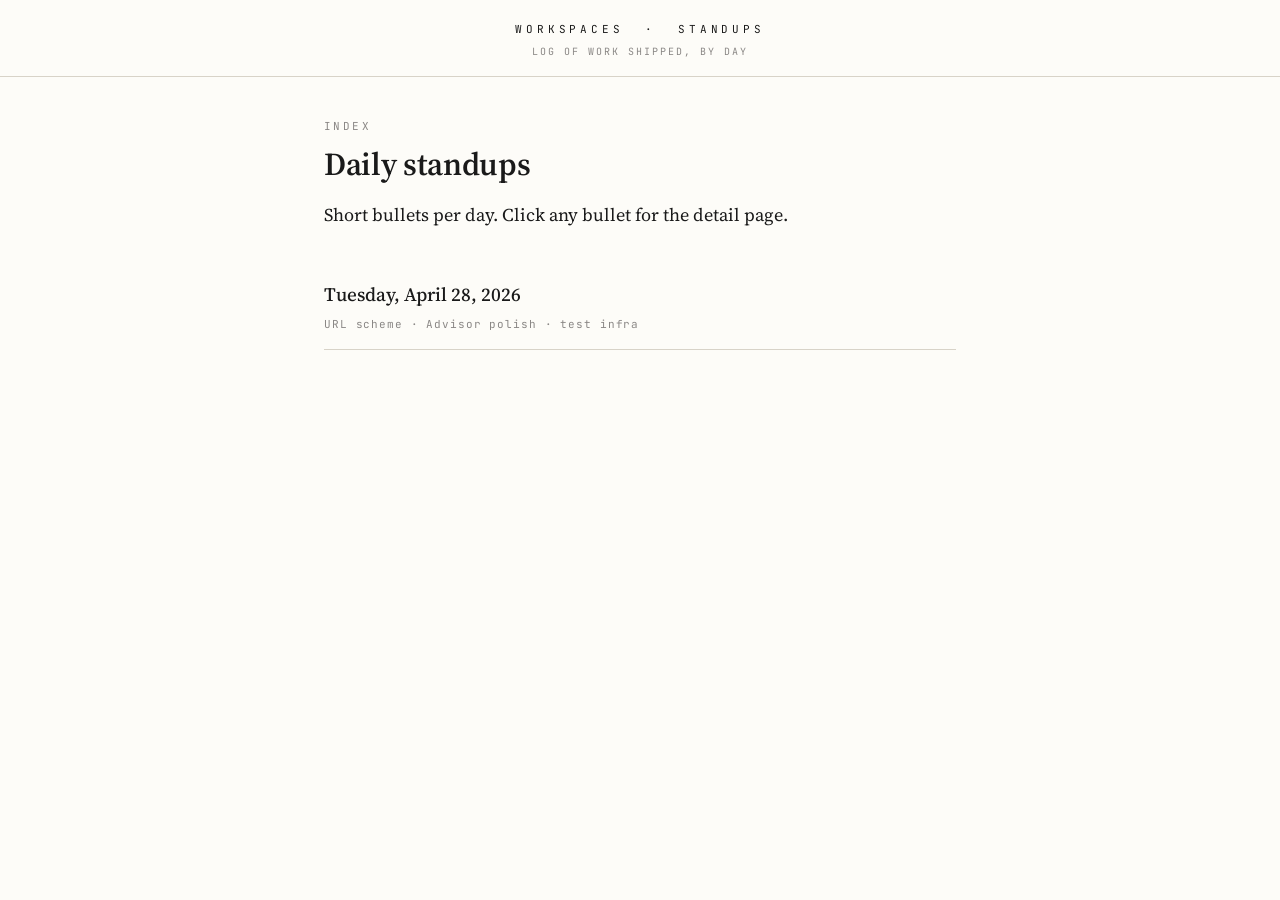
==== index.html @ 9d5e4981 "initial standup log: 2026-04-28" ====
<!doctype html>
<html lang="en">
<head>
<meta charset="utf-8">
<meta name="viewport" content="width=device-width, initial-scale=1">
<title>Workspaces log</title>
<link rel="preconnect" href="https://fonts.googleapis.com">
<link rel="preconnect" href="https://fonts.gstatic.com" crossorigin>
<link href="https://fonts.googleapis.com/css2?family=Source+Serif+4:wght@400;500;600&family=JetBrains+Mono:wght@400;500&display=swap" rel="stylesheet">
<link rel="stylesheet" href="style.css">
</head>
<body>
<div class="masthead">
  <div class="name">Workspaces &nbsp;&middot;&nbsp; Standups</div>
  <div class="date">Log of work shipped, by day</div>
</div>
<div class="landing">
  <p class="kicker">Index</p>
  <h1>Daily standups</h1>
  <p>Short bullets per day. Click any bullet for the detail page.</p>
  <ul class="bullets">
    <li>
      <a href="2026-04-28/">Tuesday, April 28, 2026</a>
      <div class="meta">URL scheme · Advisor polish · test infra</div>
    </li>
  </ul>
</div>
</body>
</html>
---- style.css ----
:root {
  --bg: #fdfcf8;
  --text: #1a1a1a;
  --text-2: #5a5856;
  --text-3: #8a8785;
  --rule: #d8d3c8;
  --accent: #0a5d8a;
  --accent-hover: #074666;
  --code-bg: #f2f0ea;
}
* { box-sizing: border-box; }
html, body { margin: 0; padding: 0; background: var(--bg); color: var(--text); }
body {
  font-family: "Source Serif 4", Georgia, "Times New Roman", serif;
  font-size: 18px;
  line-height: 1.7;
  -webkit-font-smoothing: antialiased;
  -moz-osx-font-smoothing: grayscale;
}
.masthead {
  border-bottom: 1px solid var(--rule);
  padding: 20px 0 16px;
  margin-bottom: 40px;
  text-align: center;
  font-family: "JetBrains Mono", ui-monospace, monospace;
}
.masthead .name {
  font-size: 11px;
  letter-spacing: 0.35em;
  text-transform: uppercase;
  color: var(--text);
}
.masthead .date {
  font-size: 10px;
  letter-spacing: 0.2em;
  text-transform: uppercase;
  color: var(--text-3);
  margin-top: 4px;
}
article, .landing {
  max-width: 680px;
  margin: 0 auto;
  padding: 0 24px 80px;
}
h1 {
  font-family: "Source Serif 4", Georgia, serif;
  font-size: 32px;
  font-weight: 600;
  line-height: 1.2;
  margin: 0 0 16px;
  letter-spacing: -0.01em;
}
h2 {
  font-family: "Source Serif 4", Georgia, serif;
  font-size: 22px;
  font-weight: 600;
  line-height: 1.3;
  margin: 40px 0 12px;
}
p { margin: 0 0 1em; }
strong { font-weight: 600; }
a { color: var(--accent); text-decoration: none; border-bottom: 1px solid var(--accent); }
a:hover { color: var(--accent-hover); border-color: var(--accent-hover); }
ul { padding-left: 22px; margin: 0 0 1em; }
li { margin-bottom: 6px; }
.kicker {
  font-family: "JetBrains Mono", ui-monospace, monospace;
  font-size: 11px;
  letter-spacing: 0.22em;
  text-transform: uppercase;
  color: var(--text-3);
  margin-bottom: 10px;
}
.bullets {
  list-style: none;
  padding: 0;
  margin: 32px 0;
}
.bullets li {
  border-bottom: 1px solid var(--rule);
  padding: 16px 0;
  margin: 0;
}
.bullets li a {
  display: block;
  border: none;
  color: var(--text);
  font-weight: 500;
  font-size: 19px;
}
.bullets li a:hover {
  color: var(--accent);
}
.bullets li .meta {
  font-family: "JetBrains Mono", ui-monospace, monospace;
  font-size: 11px;
  letter-spacing: 0.08em;
  color: var(--text-3);
  margin-top: 4px;
  font-weight: normal;
}
code {
  font-family: "JetBrains Mono", ui-monospace, monospace;
  font-size: 0.88em;
  background: var(--code-bg);
  padding: 1px 5px;
  border-radius: 3px;
}
pre {
  font-family: "JetBrains Mono", ui-monospace, monospace;
  font-size: 13px;
  background: var(--code-bg);
  padding: 14px 16px;
  border-radius: 5px;
  overflow-x: auto;
  line-height: 1.5;
  margin: 1em 0;
}
pre code {
  background: none;
  padding: 0;
  font-size: inherit;
}
.back {
  font-family: "JetBrains Mono", ui-monospace, monospace;
  font-size: 11px;
  letter-spacing: 0.2em;
  text-transform: uppercase;
  color: var(--text-3);
  margin-bottom: 32px;
  display: inline-block;
  border: none;
}
.back:hover {
  color: var(--accent);
}
hr {
  border: none;
  border-top: 1px solid var(--rule);
  margin: 40px 0;
}
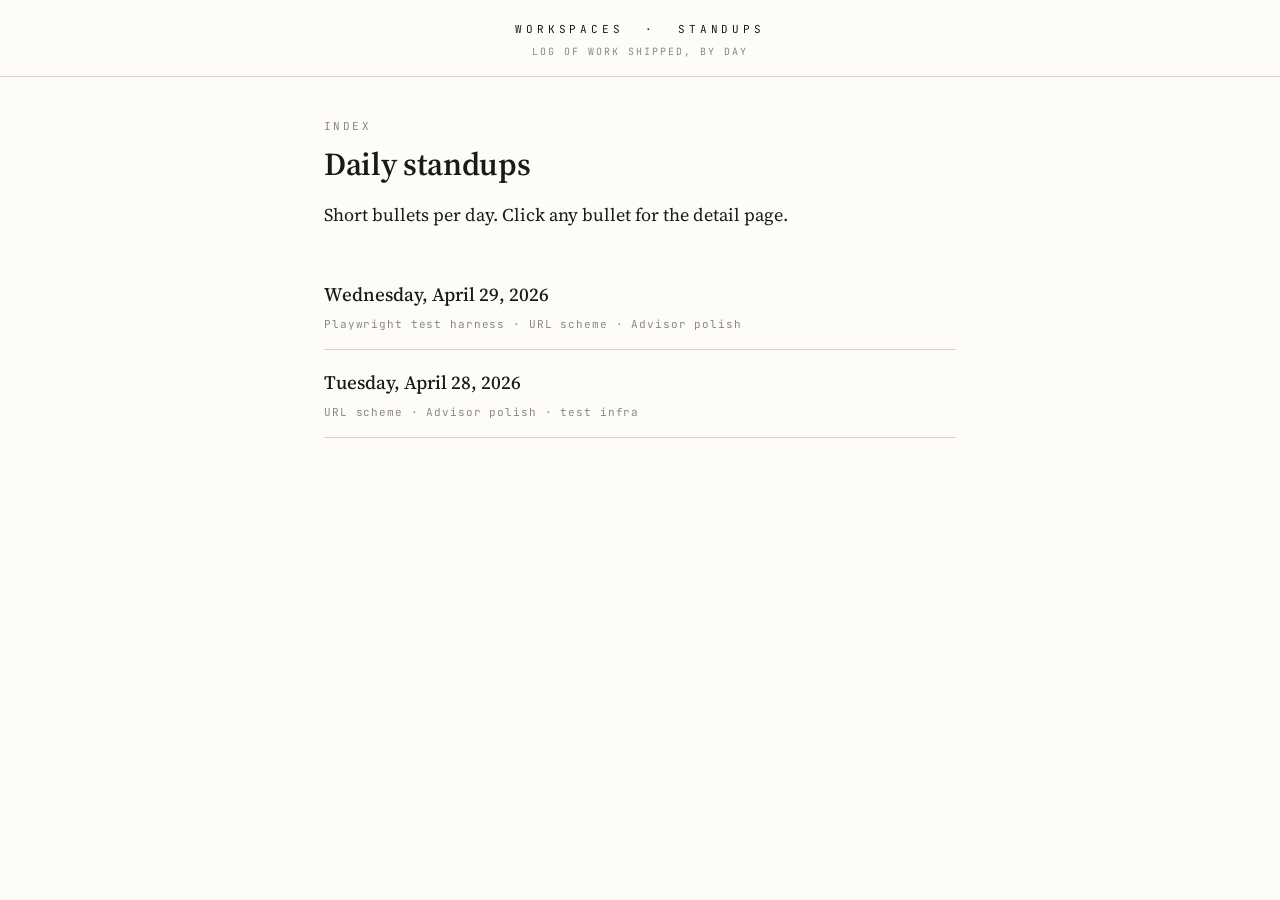
==== commit 2a8ad681: "standup: 2026-04-29 — Wed log + Playwright harness + site meta page" ====
--- a/index.html
+++ b/index.html
@@ -20,8 +20,12 @@
   <p>Short bullets per day. Click any bullet for the detail page.</p>
   <ul class="bullets">
     <li>
+      <a href="2026-04-29/">Wednesday, April 29, 2026</a>
+      <div class="meta">Playwright test harness &middot; URL scheme &middot; Advisor polish</div>
+    </li>
+    <li>
       <a href="2026-04-28/">Tuesday, April 28, 2026</a>
-      <div class="meta">URL scheme · Advisor polish · test infra</div>
+      <div class="meta">URL scheme &middot; Advisor polish &middot; test infra</div>
     </li>
   </ul>
 </div>
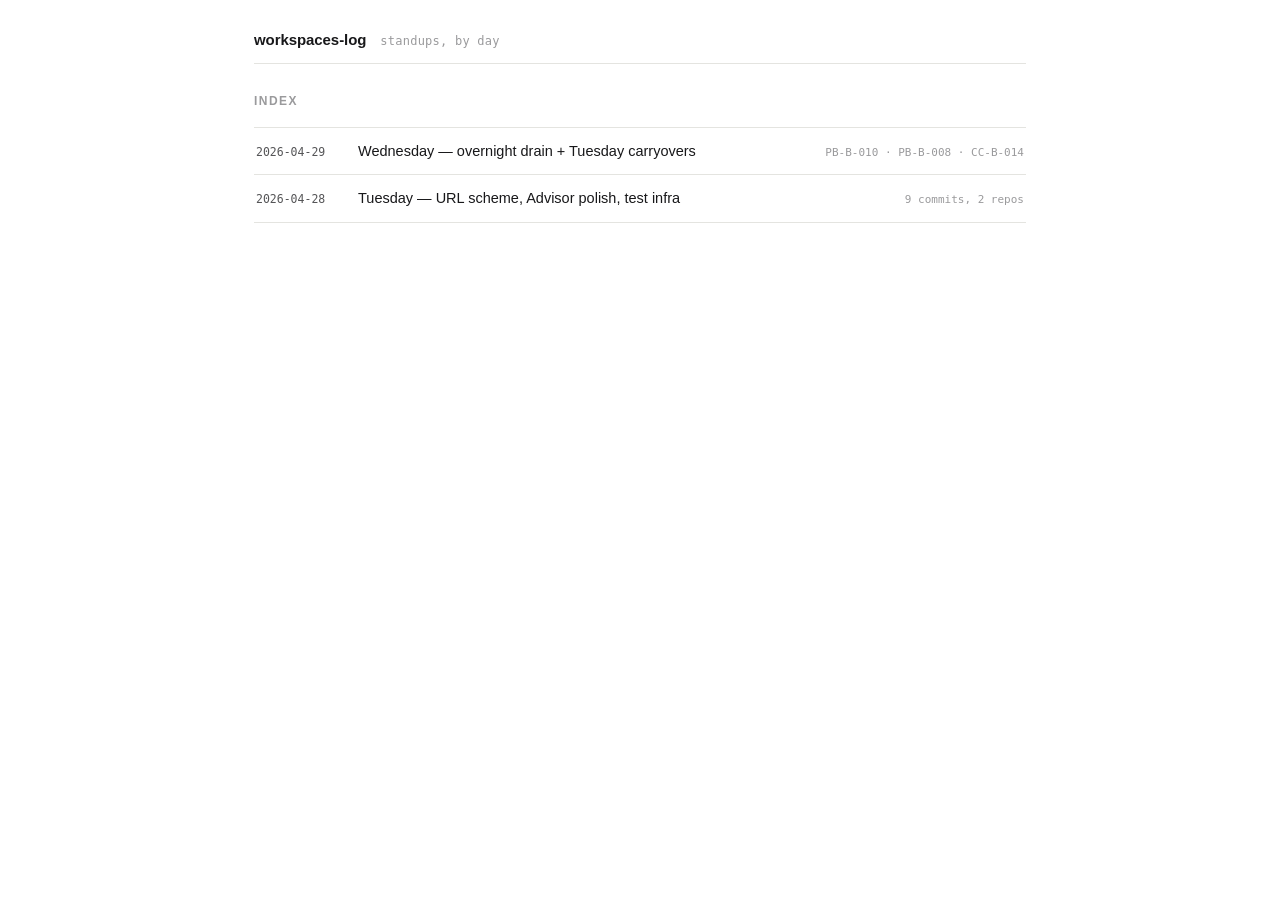
==== commit 8c7d89b8: "restyle: standup layout, commit-kv headers, per-item ask buttons; add overnight drain items" ====
--- a/index.html
+++ b/index.html
@@ -3,31 +3,31 @@
 <head>
 <meta charset="utf-8">
 <meta name="viewport" content="width=device-width, initial-scale=1">
-<title>Workspaces log</title>
-<link rel="preconnect" href="https://fonts.googleapis.com">
-<link rel="preconnect" href="https://fonts.gstatic.com" crossorigin>
-<link href="https://fonts.googleapis.com/css2?family=Source+Serif+4:wght@400;500;600&family=JetBrains+Mono:wght@400;500&display=swap" rel="stylesheet">
+<title>workspaces-log</title>
 <link rel="stylesheet" href="style.css">
 </head>
 <body>
-<div class="masthead">
-  <div class="name">Workspaces &nbsp;&middot;&nbsp; Standups</div>
-  <div class="date">Log of work shipped, by day</div>
-</div>
-<div class="landing">
-  <p class="kicker">Index</p>
-  <h1>Daily standups</h1>
-  <p>Short bullets per day. Click any bullet for the detail page.</p>
-  <ul class="bullets">
-    <li>
-      <a href="2026-04-29/">Wednesday, April 29, 2026</a>
-      <div class="meta">Playwright test harness &middot; URL scheme &middot; Advisor polish</div>
-    </li>
-    <li>
-      <a href="2026-04-28/">Tuesday, April 28, 2026</a>
-      <div class="meta">URL scheme &middot; Advisor polish &middot; test infra</div>
-    </li>
-  </ul>
+<div class="wrap">
+<header>
+  <div class="left">
+    <span class="title">workspaces-log</span>
+    <span class="date">standups, by day</span>
+  </div>
+</header>
+
+<h2>Index</h2>
+<ul class="items">
+  <li><a class="row" href="2026-04-29/">
+    <span class="idcell">2026-04-29</span>
+    <span class="line">Wednesday &mdash; overnight drain + Tuesday carryovers</span>
+    <span class="meta">PB-B-010 &middot; PB-B-008 &middot; CC-B-014</span>
+  </a></li>
+  <li><a class="row" href="2026-04-28/">
+    <span class="idcell">2026-04-28</span>
+    <span class="line">Tuesday &mdash; URL scheme, Advisor polish, test infra</span>
+    <span class="meta">9 commits, 2 repos</span>
+  </a></li>
+</ul>
 </div>
 </body>
 </html>
--- a/style.css
+++ b/style.css
@@ -1,141 +1,257 @@
 :root {
-  --bg: #fdfcf8;
-  --text: #1a1a1a;
-  --text-2: #5a5856;
-  --text-3: #8a8785;
-  --rule: #d8d3c8;
-  --accent: #0a5d8a;
-  --accent-hover: #074666;
-  --code-bg: #f2f0ea;
+  --bg: #ffffff;
+  --bg-2: #f6f6f4;
+  --text: #18181a;
+  --text-2: #555557;
+  --text-3: #9a9a9c;
+  --rule: #e4e4e0;
+  --accent: #1558a8;
+  --accent-hover: #0f4483;
+  --code-bg: #f0efea;
+  --chip-bg: #ededea;
+  --ok: #3a7a43;
+  --warn: #a65c1a;
 }
 * { box-sizing: border-box; }
-html, body { margin: 0; padding: 0; background: var(--bg); color: var(--text); }
-body {
-  font-family: "Source Serif 4", Georgia, "Times New Roman", serif;
-  font-size: 18px;
-  line-height: 1.7;
+html, body {
+  margin: 0;
+  padding: 0;
+  background: var(--bg);
+  color: var(--text);
+  font-family: -apple-system, BlinkMacSystemFont, "Segoe UI", Helvetica, Arial, sans-serif;
+  font-size: 14.5px;
+  line-height: 1.55;
   -webkit-font-smoothing: antialiased;
-  -moz-osx-font-smoothing: grayscale;
-}
-.masthead {
+}
+.wrap {
+  max-width: 820px;
+  margin: 0 auto;
+  padding: 28px 24px 80px;
+}
+
+/* ---- header ---- */
+header {
+  display: flex;
+  align-items: baseline;
+  justify-content: space-between;
   border-bottom: 1px solid var(--rule);
-  padding: 20px 0 16px;
-  margin-bottom: 40px;
-  text-align: center;
-  font-family: "JetBrains Mono", ui-monospace, monospace;
-}
-.masthead .name {
-  font-size: 11px;
-  letter-spacing: 0.35em;
-  text-transform: uppercase;
-  color: var(--text);
-}
-.masthead .date {
-  font-size: 10px;
-  letter-spacing: 0.2em;
-  text-transform: uppercase;
-  color: var(--text-3);
-  margin-top: 4px;
-}
-article, .landing {
-  max-width: 680px;
-  margin: 0 auto;
-  padding: 0 24px 80px;
-}
+  padding-bottom: 12px;
+  margin-bottom: 20px;
+}
+header .left { display: flex; align-items: baseline; gap: 14px; }
+header .title {
+  font-weight: 600;
+  font-size: 15px;
+  letter-spacing: -0.005em;
+}
+header .date {
+  font-family: ui-monospace, "SF Mono", Menlo, monospace;
+  font-size: 12px;
+  color: var(--text-3);
+  letter-spacing: 0.02em;
+}
+header nav a {
+  font-size: 12.5px;
+  color: var(--text-2);
+  text-decoration: none;
+}
+header nav a:hover { color: var(--accent); }
+
+/* ---- headings ---- */
 h1 {
-  font-family: "Source Serif 4", Georgia, serif;
-  font-size: 32px;
-  font-weight: 600;
-  line-height: 1.2;
-  margin: 0 0 16px;
+  font-size: 22px;
+  font-weight: 600;
+  margin: 12px 0 6px;
   letter-spacing: -0.01em;
 }
 h2 {
-  font-family: "Source Serif 4", Georgia, serif;
-  font-size: 22px;
-  font-weight: 600;
-  line-height: 1.3;
-  margin: 40px 0 12px;
-}
-p { margin: 0 0 1em; }
-strong { font-weight: 600; }
-a { color: var(--accent); text-decoration: none; border-bottom: 1px solid var(--accent); }
-a:hover { color: var(--accent-hover); border-color: var(--accent-hover); }
-ul { padding-left: 22px; margin: 0 0 1em; }
-li { margin-bottom: 6px; }
-.kicker {
-  font-family: "JetBrains Mono", ui-monospace, monospace;
-  font-size: 11px;
-  letter-spacing: 0.22em;
-  text-transform: uppercase;
-  color: var(--text-3);
-  margin-bottom: 10px;
-}
-.bullets {
-  list-style: none;
-  padding: 0;
-  margin: 32px 0;
-}
-.bullets li {
-  border-bottom: 1px solid var(--rule);
-  padding: 16px 0;
-  margin: 0;
-}
-.bullets li a {
-  display: block;
-  border: none;
-  color: var(--text);
-  font-weight: 500;
-  font-size: 19px;
-}
-.bullets li a:hover {
-  color: var(--accent);
-}
-.bullets li .meta {
-  font-family: "JetBrains Mono", ui-monospace, monospace;
-  font-size: 11px;
-  letter-spacing: 0.08em;
-  color: var(--text-3);
-  margin-top: 4px;
-  font-weight: normal;
-}
+  font-size: 12px;
+  text-transform: uppercase;
+  letter-spacing: 0.12em;
+  color: var(--text-3);
+  margin: 28px 0 10px;
+  font-weight: 600;
+}
+h3 {
+  font-size: 14px;
+  font-weight: 600;
+  margin: 16px 0 6px;
+}
+p { margin: 0 0 10px; }
+p.lead { color: var(--text-2); font-size: 14px; margin-bottom: 22px; }
+
+/* ---- inline ---- */
+a { color: var(--accent); text-decoration: none; }
+a:hover { color: var(--accent-hover); text-decoration: underline; text-decoration-thickness: 1px; text-underline-offset: 2px; }
 code {
-  font-family: "JetBrains Mono", ui-monospace, monospace;
-  font-size: 0.88em;
+  font-family: ui-monospace, "SF Mono", Menlo, monospace;
+  font-size: 12.5px;
   background: var(--code-bg);
   padding: 1px 5px;
   border-radius: 3px;
 }
-pre {
-  font-family: "JetBrains Mono", ui-monospace, monospace;
-  font-size: 13px;
-  background: var(--code-bg);
-  padding: 14px 16px;
+.id {
+  font-family: ui-monospace, "SF Mono", Menlo, monospace;
+  font-size: 11.5px;
+  background: var(--chip-bg);
+  color: var(--text-2);
+  padding: 1px 6px;
+  border-radius: 3px;
+  letter-spacing: 0.02em;
+}
+.repo {
+  font-family: ui-monospace, "SF Mono", Menlo, monospace;
+  font-size: 11px;
+  color: var(--text-3);
+  text-transform: lowercase;
+  letter-spacing: 0.04em;
+  margin-right: 8px;
+}
+.status-ok { color: var(--ok); font-weight: 500; }
+.status-warn { color: var(--warn); font-weight: 500; }
+
+/* ---- landing list ---- */
+ul.items {
+  list-style: none;
+  padding: 0;
+  margin: 16px 0 8px;
+  border-top: 1px solid var(--rule);
+}
+ul.items li {
+  border-bottom: 1px solid var(--rule);
+  padding: 12px 2px;
+}
+ul.items li a.row {
+  display: grid;
+  grid-template-columns: 88px 1fr auto;
+  gap: 14px;
+  align-items: baseline;
+  color: var(--text);
+  text-decoration: none;
+}
+ul.items li a.row:hover .line { color: var(--accent); text-decoration: underline; text-underline-offset: 2px; }
+ul.items .idcell {
+  font-family: ui-monospace, "SF Mono", Menlo, monospace;
+  font-size: 11.5px;
+  color: var(--text-2);
+}
+ul.items .line {
+  font-size: 14.5px;
+  font-weight: 500;
+}
+ul.items .meta {
+  font-family: ui-monospace, "SF Mono", Menlo, monospace;
+  font-size: 11px;
+  color: var(--text-3);
+}
+
+/* ---- detail: kv block ---- */
+dl.kv {
+  display: grid;
+  grid-template-columns: 140px 1fr;
+  gap: 6px 16px;
+  font-size: 13.5px;
+  margin: 14px 0 20px;
+  padding: 12px 14px;
+  background: var(--bg-2);
   border-radius: 5px;
-  overflow-x: auto;
-  line-height: 1.5;
-  margin: 1em 0;
-}
-pre code {
-  background: none;
+  border: 1px solid var(--rule);
+}
+dl.kv dt {
+  font-family: ui-monospace, "SF Mono", Menlo, monospace;
+  font-size: 11px;
+  text-transform: uppercase;
+  letter-spacing: 0.08em;
+  color: var(--text-3);
+  padding-top: 2px;
+}
+dl.kv dd { margin: 0; color: var(--text); }
+dl.kv dd code { background: transparent; padding: 0; }
+
+/* ---- detail: bullet sections ---- */
+ul.dashed {
+  list-style: none;
   padding: 0;
-  font-size: inherit;
-}
-.back {
-  font-family: "JetBrains Mono", ui-monospace, monospace;
-  font-size: 11px;
-  letter-spacing: 0.2em;
-  text-transform: uppercase;
-  color: var(--text-3);
-  margin-bottom: 32px;
+  margin: 6px 0 14px;
+}
+ul.dashed li {
+  position: relative;
+  padding-left: 16px;
+  margin-bottom: 5px;
+  font-size: 14px;
+  color: var(--text);
+}
+ul.dashed li::before {
+  content: "—";
+  position: absolute;
+  left: 0;
+  color: var(--text-3);
+}
+ul.dashed li em { color: var(--text-2); font-style: normal; }
+
+/* ---- files line ---- */
+.files {
+  font-family: ui-monospace, "SF Mono", Menlo, monospace;
+  font-size: 11.5px;
+  color: var(--text-2);
+  line-height: 1.8;
+  margin: 6px 0 18px;
+}
+.files .lbl {
+  font-family: -apple-system, BlinkMacSystemFont, sans-serif;
+  color: var(--text-3);
+  text-transform: uppercase;
+  font-size: 10.5px;
+  letter-spacing: 0.1em;
+  margin-right: 10px;
+}
+
+/* ---- ask ---- */
+.ask {
+  border-top: 1px solid var(--rule);
+  margin-top: 32px;
+  padding-top: 16px;
+  display: flex;
+  align-items: center;
+  gap: 14px;
+}
+.ask .label {
+  font-size: 11px;
+  text-transform: uppercase;
+  letter-spacing: 0.12em;
+  color: var(--text-3);
+}
+.ask a {
+  font-family: ui-monospace, "SF Mono", Menlo, monospace;
+  font-size: 12px;
+  background: var(--accent);
+  color: #fff;
+  padding: 6px 12px;
+  border-radius: 4px;
+  text-decoration: none;
+}
+.ask a:hover { background: var(--accent-hover); text-decoration: none; }
+.ask .aside {
+  font-size: 12px;
+  color: var(--text-3);
+}
+
+/* ---- footer ---- */
+.foot {
+  margin-top: 28px;
+  font-family: ui-monospace, "SF Mono", Menlo, monospace;
+  font-size: 11px;
+  color: var(--text-3);
+  letter-spacing: 0.04em;
+}
+
+/* ---- back link ---- */
+a.back {
+  font-family: ui-monospace, "SF Mono", Menlo, monospace;
+  font-size: 11.5px;
+  color: var(--text-3);
+  text-decoration: none;
+  margin-bottom: 8px;
   display: inline-block;
-  border: none;
-}
-.back:hover {
-  color: var(--accent);
-}
-hr {
-  border: none;
-  border-top: 1px solid var(--rule);
-  margin: 40px 0;
-}
+}
+a.back:hover { color: var(--accent); text-decoration: none; }
